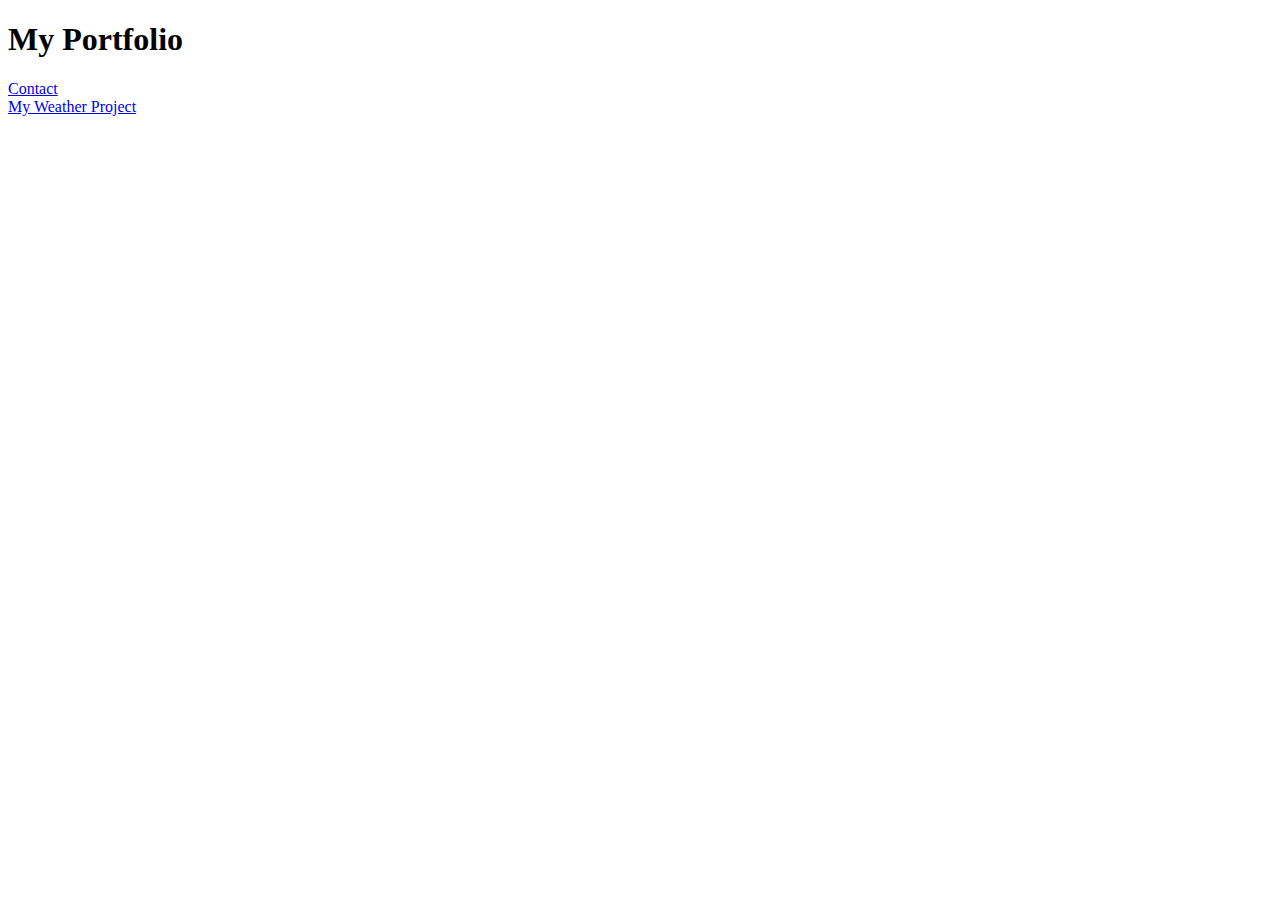
==== index.html @ 58b10f61 "Created pages in HTML" ====
<!DOCTYPE html>
<html lang="en">
  <head>
    <meta charset="UTF-8" />
    <meta http-equiv="X-UA-Compatible" content="IE=edge" />
    <meta name="viewport" content="width=device-width, initial-scale=1.0" />
    <title>Document</title>
  </head>
  <body>
    <h1>My Portfolio</h1>
    <a href="contact.html">Contact </a>
    <br />
    <a href="project/weather.html"> My Weather Project </a>
  </body>
</html>
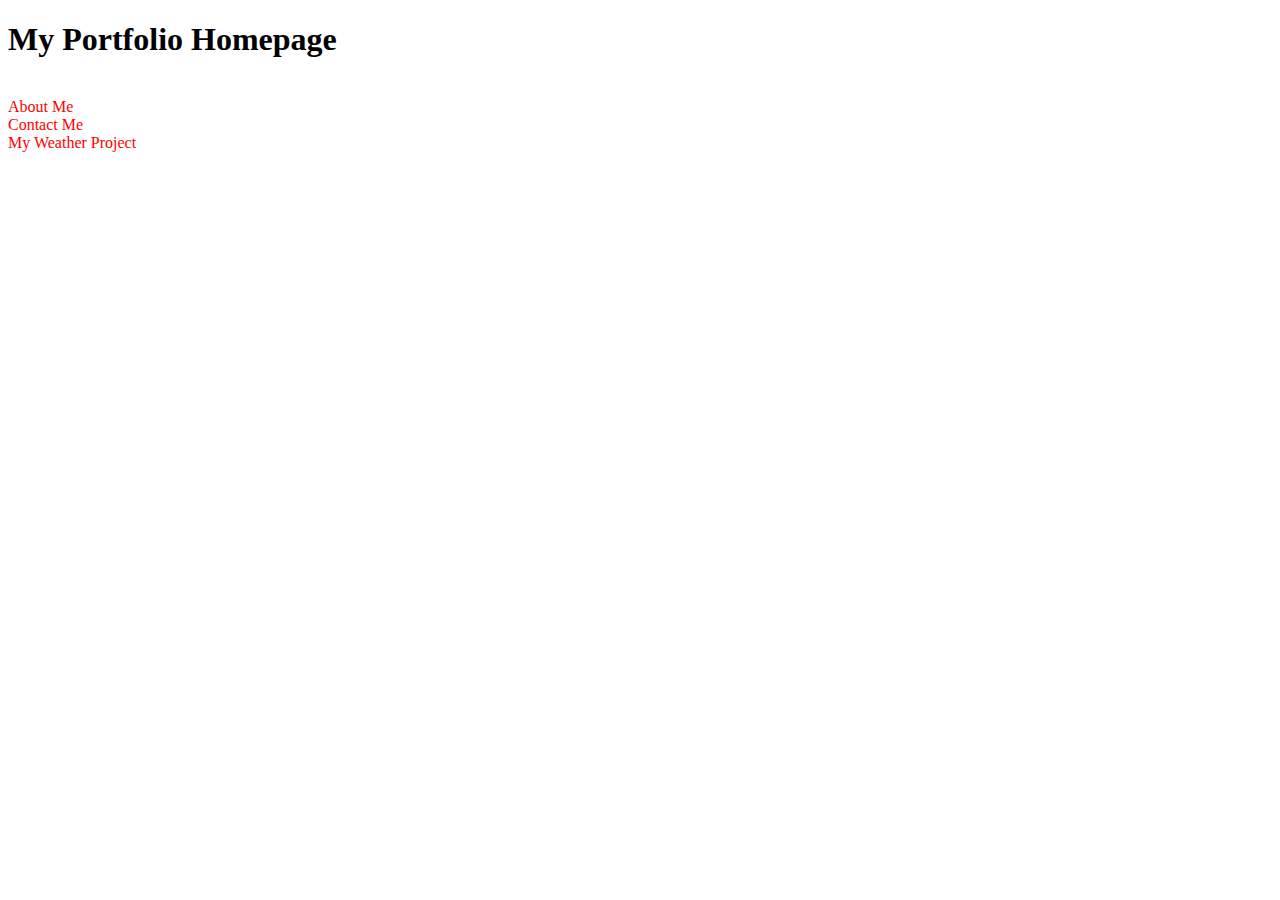
==== commit 7848fafc: "Created About me w/ Contact info added incl email, css on each page" ====
--- a/index.html
+++ b/index.html
@@ -5,10 +5,26 @@
     <meta http-equiv="X-UA-Compatible" content="IE=edge" />
     <meta name="viewport" content="width=device-width, initial-scale=1.0" />
     <title>Document</title>
+    <style>
+      a {
+        color: red;
+        text-decoration: none;
+      }
+      a:hover {
+        color: blue;
+        text-decoration: underline;
+      }
+      a:visited {
+        color: orange;
+      }
+    </style>
   </head>
   <body>
-    <h1>My Portfolio</h1>
-    <a href="contact.html">Contact </a>
+    <h1>My Portfolio Homepage</h1>
+    <br />
+    <a href="about-me.html"> About Me</a>
+    <br />
+    <a href="about-me.html#contact-me">Contact Me </a>
     <br />
     <a href="project/weather.html"> My Weather Project </a>
   </body>
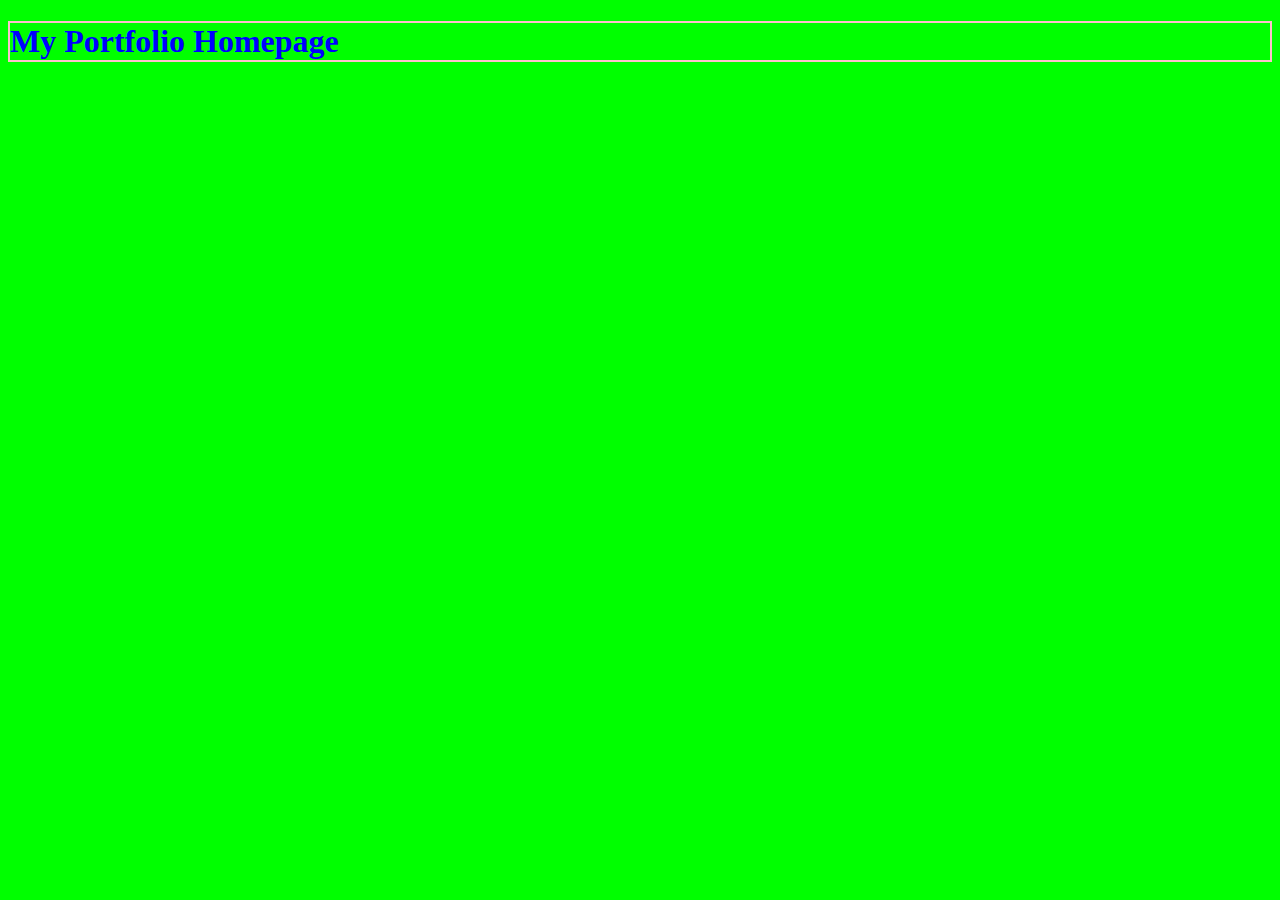
==== commit a57bd489: "Playing w/ CSS variables" ====
--- a/index.html
+++ b/index.html
@@ -5,19 +5,7 @@
     <meta http-equiv="X-UA-Compatible" content="IE=edge" />
     <meta name="viewport" content="width=device-width, initial-scale=1.0" />
     <title>Document</title>
-    <style>
-      a {
-        color: red;
-        text-decoration: none;
-      }
-      a:hover {
-        color: blue;
-        text-decoration: underline;
-      }
-      a:visited {
-        color: orange;
-      }
-    </style>
+    <link rel="stylesheet" href="src/styles.css" />
   </head>
   <body>
     <h1>My Portfolio Homepage</h1>
--- a/src/styles.css
+++ b/src/styles.css
@@ -0,0 +1,27 @@
+:root {
+  --text-decoration: underline;
+  --primary-color: lime;
+  --hover-color: blue;
+  --border: 2px solid pink;
+}
+
+html {
+  background-color: var(--primary-color);
+}
+
+a {
+  color: var(--primary-color);
+  text-decoration: var(--text-decoration);
+}
+a:hover {
+  color: var(--hover-color);
+  text-decoration: var(--text-decoration);
+}
+a:visited {
+  color: orange;
+}
+
+h1 {
+  color: var(--hover-color);
+  border: var(--border);
+}
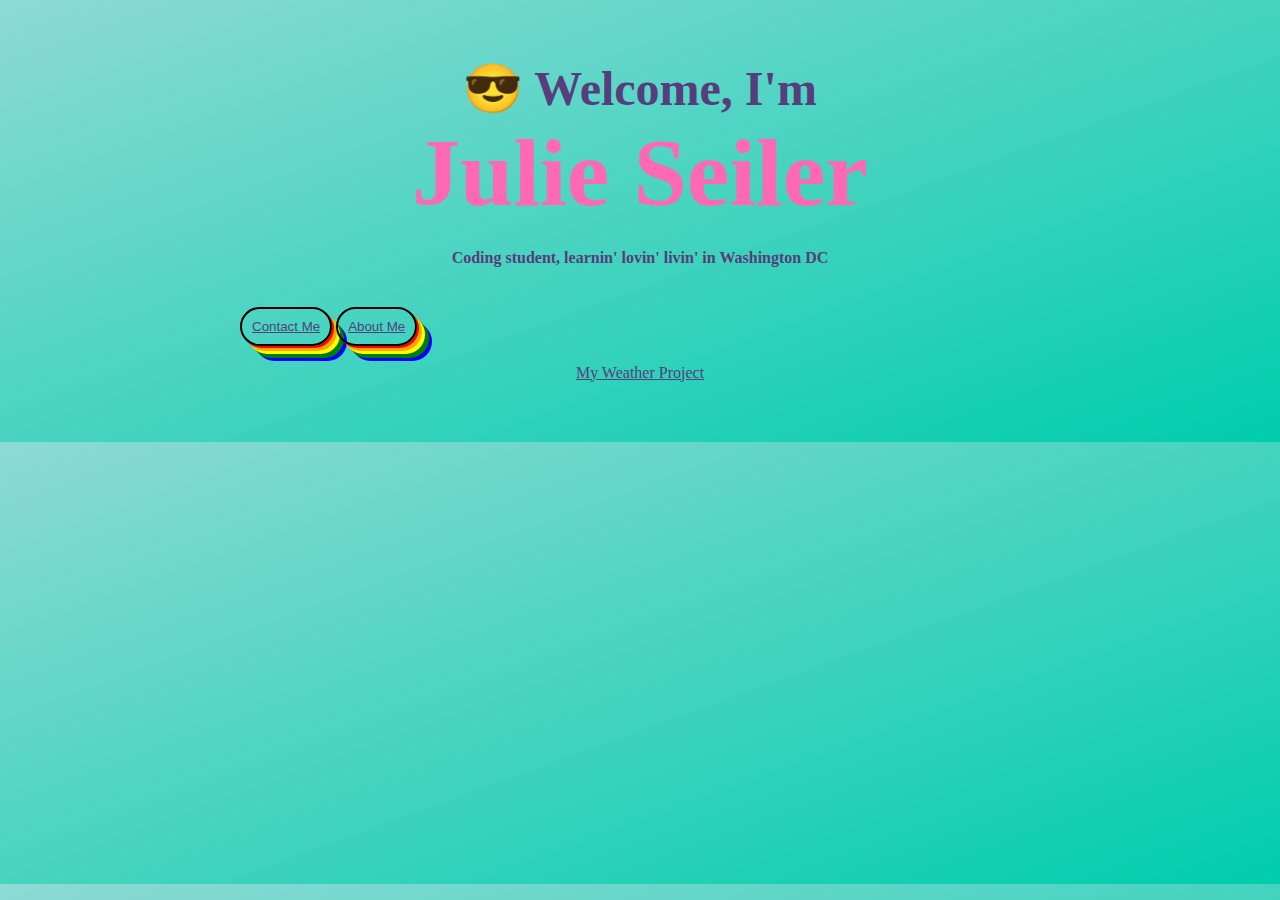
==== commit 8f61e658: "Button and edits" ====
--- a/index.html
+++ b/index.html
@@ -8,11 +8,15 @@
     <link rel="stylesheet" href="src/styles.css" />
   </head>
   <body>
-    <h1>My Portfolio Homepage</h1>
+    <h2>😎 Welcome, I'm</h2>
+    <h1>Julie Seiler</h1>
+    <h4>Coding student, learnin' lovin' livin' in Washington DC</h4>
     <br />
-    <a href="about-me.html"> About Me</a>
+    <button><a href="about-me.html#contact-me">Contact Me </a></button>
+
+    <button><a href="about-me.html"> About Me</a></button>
     <br />
-    <a href="about-me.html#contact-me">Contact Me </a>
+
     <br />
     <a href="project/weather.html"> My Weather Project </a>
   </body>
--- a/src/styles.css
+++ b/src/styles.css
@@ -1,27 +1,71 @@
 :root {
   --text-decoration: underline;
-  --primary-color: lime;
-  --hover-color: blue;
-  --border: 2px solid pink;
+  --font-weight: 400;
+  --primary-color: #563d7c;
+  --second-color: black;
+  --hover-color: hotpink;
+  --background-color-light: #8ddad5;
+  --gradient: linear-gradient(-20deg, #00cdac 0%, #8ddad5 100%);
+  --text-align: center;
+  --display-block: block;
 }
 
-html {
-  background-color: var(--primary-color);
+body {
+  background: var(--gradient);
+  margin: 60px auto;
+  max-width: 800px;
 }
 
 a {
   color: var(--primary-color);
   text-decoration: var(--text-decoration);
+  font-weight: var(--font-weight);
+  text-align: var(--text-align);
+  display: var(--display-block);
 }
 a:hover {
-  color: var(--hover-color);
+  color: var(--second-color);
+
   text-decoration: var(--text-decoration);
-}
-a:visited {
-  color: orange;
+  font-weight: var(--font-weight);
 }
 
 h1 {
   color: var(--hover-color);
   border: var(--border);
+  text-align: var(--text-align);
+  font-size: 96px;
+  margin: 0;
 }
+
+h2 {
+  color: var(--primary-color);
+  text-align: var(--text-align);
+  font-size: 48px;
+  margin: 0;
+}
+button {
+  text-align: var(--text-align);
+  display: inline;
+  background-color: var(--gradient);
+  border-radius: 25px;
+  border: 2px solid black;
+  padding: 10px;
+  cursor: pointer;
+  box-shadow: 2px 2px red, 5px 5px orange, 8px 8px yellow, 12px 12px green,
+    15px 15px blue;
+}
+
+button:hover {
+  background-color: var(--hover-color);
+}
+
+h3 {
+  display: var(--display-block);
+  text-align: var(--text-align);
+}
+
+h4 {
+  color: var(--primary-color);
+  text-align: var(--text-align);
+}
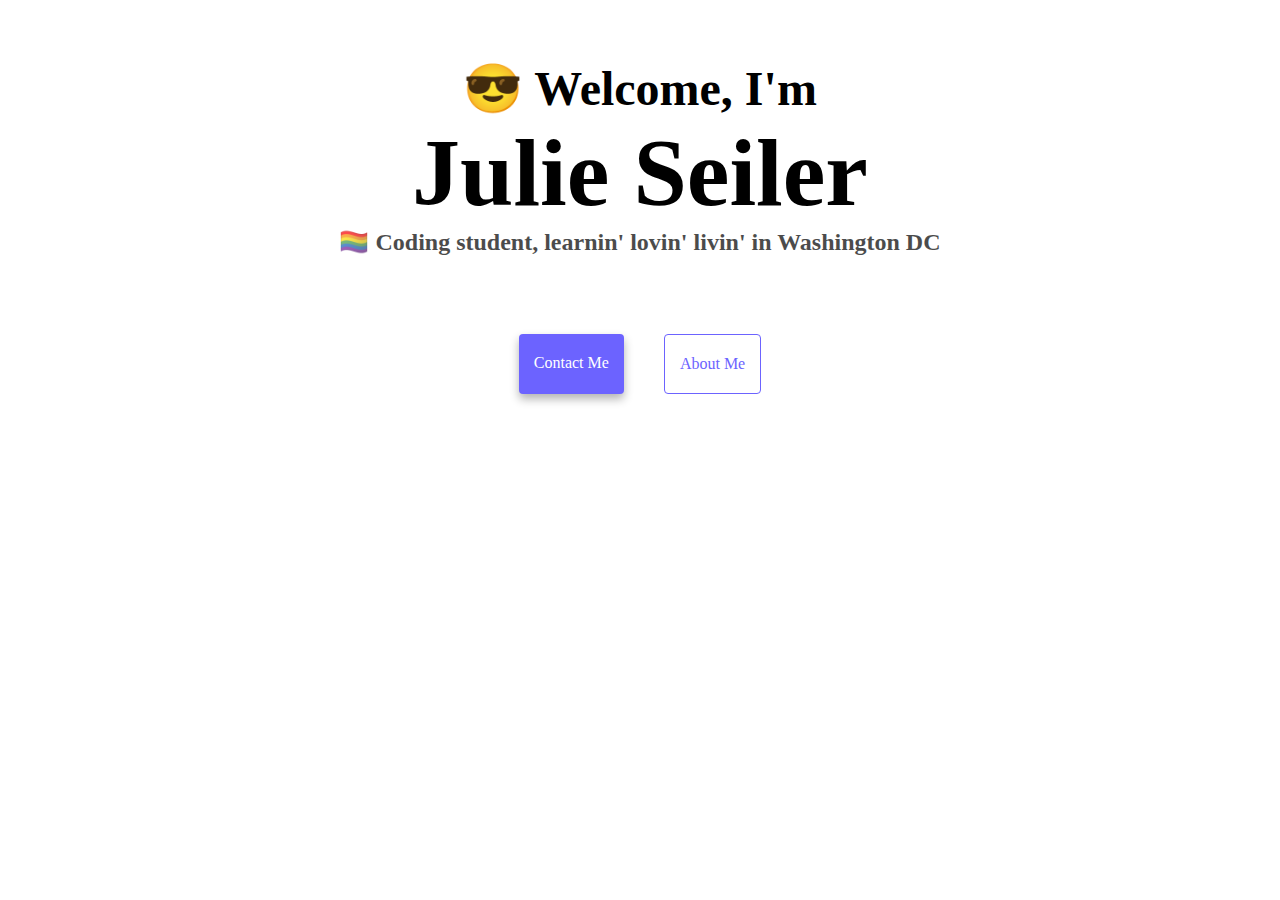
==== commit af40f10c: "Redo for homework" ====
--- a/index.html
+++ b/index.html
@@ -10,14 +10,14 @@
   <body>
     <h2>😎 Welcome, I'm</h2>
     <h1>Julie Seiler</h1>
-    <h4>Coding student, learnin' lovin' livin' in Washington DC</h4>
+    <h3>🏳️‍🌈 Coding student, learnin' lovin' livin' in Washington DC</h3>
     <br />
-    <button><a href="about-me.html#contact-me">Contact Me </a></button>
+    <div class="buttons-homepage">
+      <a href="about-me.html#contact-me" class="contact-link">Contact Me </a>
 
-    <button><a href="about-me.html"> About Me</a></button>
+      <a href="about-me.html" class="about-link"> About Me</a>
+      <br />
+    </div>
     <br />
-
-    <br />
-    <a href="project/weather.html"> My Weather Project </a>
   </body>
 </html>
--- a/src/styles.css
+++ b/src/styles.css
@@ -1,21 +1,12 @@
 :root {
-  --text-decoration: underline;
-  --font-weight: 400;
-  --primary-color: #563d7c;
-  --second-color: black;
-  --hover-color: hotpink;
-  --background-color-light: #8ddad5;
-  --gradient: linear-gradient(-20deg, #00cdac 0%, #8ddad5 100%);
-  --text-align: center;
-  --display-block: block;
+  --primary-color: #6c63ff;
+  --secondary-color: #f5f2fe;
+  --box-shadow: 0 5px 10px rgba(0, 0, 0, 0.3);
 }
-
 body {
-  background: var(--gradient);
   margin: 60px auto;
   max-width: 800px;
 }
-
 a {
   color: var(--primary-color);
   text-decoration: var(--text-decoration);
@@ -23,49 +14,95 @@
   text-align: var(--text-align);
   display: var(--display-block);
 }
-a:hover {
-  color: var(--second-color);
 
-  text-decoration: var(--text-decoration);
-  font-weight: var(--font-weight);
+.buttons-homepage {
+  display: flex;
+  margin-top: 40px;
+  justify-content: center;
+}
+
+.buttons-homepage a {
+  margin: 20px;
+  border-radius: 4px;
+  padding: 20px 15px;
+  text-decoration: none;
+  text-transform: capitalize;
+}
+.facts {
+  border: 3px solid var(--hover-color);
+  padding: 10px;
+  flex: 1;
+}
+
+.contact-link {
+  background: var(--primary-color);
+  box-shadow: var(--box-shadow);
+  color: white;
+}
+
+.about-link {
+  color: var(--primary-color);
+  border: 1px solid var(--primary-color);
+}
+
+h1,
+h2,
+h3 {
+  text-align: center;
+  margin: 0;
 }
 
 h1 {
-  color: var(--hover-color);
-  border: var(--border);
-  text-align: var(--text-align);
   font-size: 96px;
-  margin: 0;
 }
 
 h2 {
-  color: var(--primary-color);
-  text-align: var(--text-align);
   font-size: 48px;
-  margin: 0;
-}
-button {
-  text-align: var(--text-align);
-  display: inline;
-  background-color: var(--gradient);
-  border-radius: 25px;
-  border: 2px solid black;
-  padding: 10px;
-  cursor: pointer;
-  box-shadow: 2px 2px red, 5px 5px orange, 8px 8px yellow, 12px 12px green,
-    15px 15px blue;
-}
-
-button:hover {
-  background-color: var(--hover-color);
 }
 
 h3 {
-  display: var(--display-block);
-  text-align: var(--text-align);
+  font-size: 24px;
+  opacity: 0.7;
 }
 
-h4 {
+.homepage-link {
   color: var(--primary-color);
-  text-align: var(--text-align);
+  text-align: center;
+  display: block;
+  text-decoration: underline;
 }
+
+.about-me-info {
+  display: flex;
+  margin: 30px 0;
+}
+
+.about-me-info p {
+  margin: 10px;
+}
+
+p {
+  background: var(--secondary-color);
+  padding: 20px;
+  border-radius: 4px;
+  font-size: 18px;
+  line-height: 1.5;
+  text-align: center;
+}
+
+.legally {
+  font-weight: bold;
+  font-style: italic;
+}
+
+.email-link {
+  display: flex;
+  justify-content: center;
+  color: var(--primary-color);
+  font-size: 28px;
+  text-decoration: none;
+}
+
+.email-link:hover {
+  text-decoration: underline;
+}
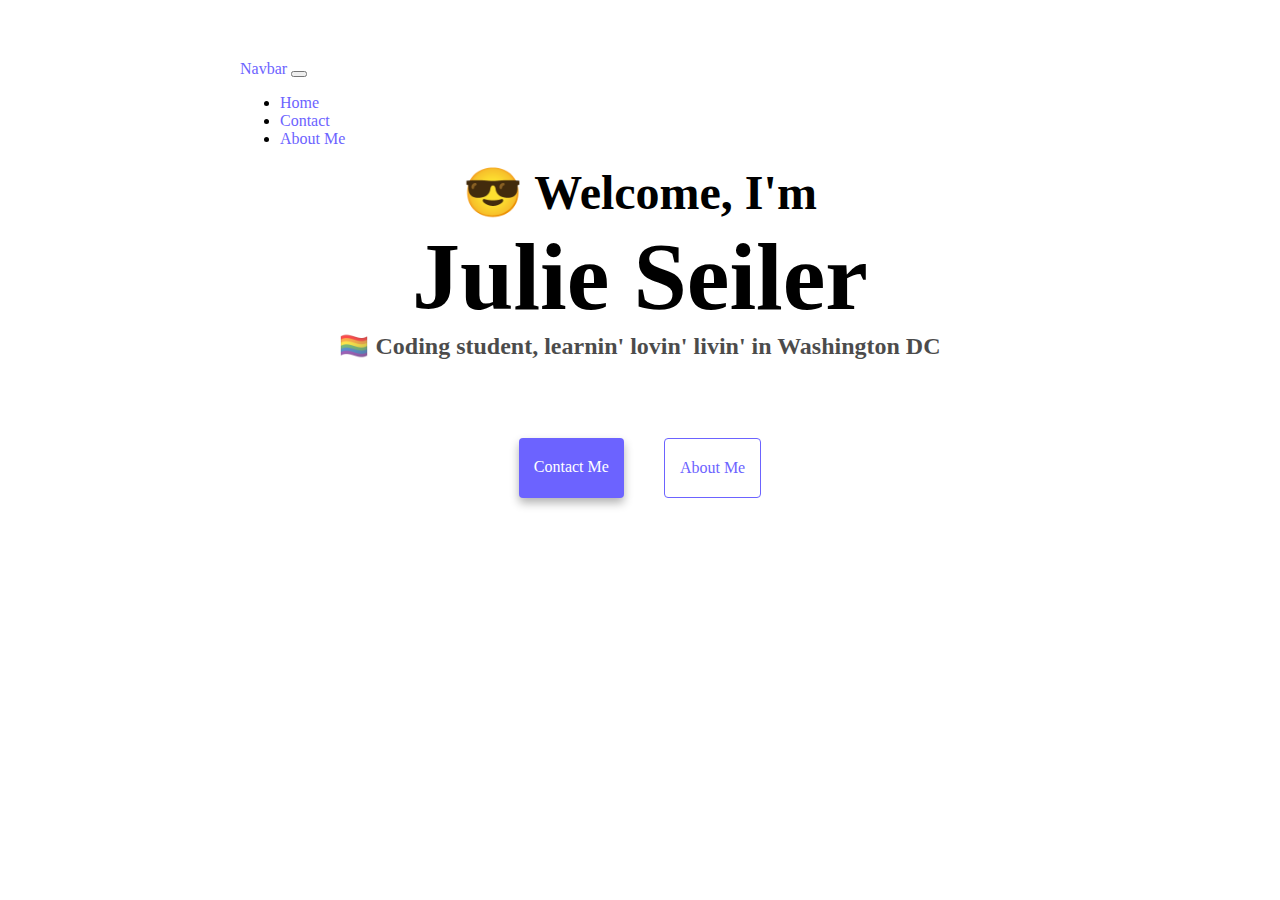
==== commit 9e97671f: "Update index.html" ====
--- a/index.html
+++ b/index.html
@@ -5,11 +5,53 @@
     <meta http-equiv="X-UA-Compatible" content="IE=edge" />
     <meta name="viewport" content="width=device-width, initial-scale=1.0" />
     <title>Document</title>
+    <link
+      href="https://cdn.jsdelivr.net/npm/bootstrap@5.1.3/dist/css/bootstrap.min.css"
+      rel="stylesheet"
+      integrity="sha384-1BmE4kWBq78iYhFldvKuhfTAU6auU8tT94WrHftjDbrCEXSU1oBoqyl2QvZ6jIW3"
+      crossorigin="anonymous"
+    />
+    <script
+      src="https://cdn.jsdelivr.net/npm/bootstrap@5.1.3/dist/js/bootstrap.bundle.min.js"
+      integrity="sha384-ka7Sk0Gln4gmtz2MlQnikT1wXgYsOg+OMhuP+IlRH9sENBO0LRn5q+8nbTov4+1p"
+      crossorigin="anonymous"
+    ></script>
     <link rel="stylesheet" href="src/styles.css" />
   </head>
   <body>
+    <nav class="navbar navbar-expand-lg navbar-dark bg-success">
+      <div class="container-fluid">
+        <a class="navbar-brand" href="#">Navbar</a>
+        <button
+          class="navbar-toggler"
+          type="button"
+          data-bs-toggle="collapse"
+          data-bs-target="#navbarNav"
+          aria-controls="navbarNav"
+          aria-expanded="false"
+          aria-label="Toggle navigation"
+        >
+          <span class="navbar-toggler-icon"></span>
+        </button>
+        <div class="collapse navbar-collapse" id="navbarNav">
+          <ul class="navbar-nav">
+            <li class="nav-item">
+              <a class="nav-link active" aria-current="page" href="index.html"
+                >Home</a
+              >
+            </li>
+            <li class="nav-item">
+              <a class="nav-link" href="about-me.html#contact-me">Contact </a>
+            </li>
+            <li class="nav-item">
+              <a class="nav-link" href="about-me.html">About Me</a>
+            </li>
+          </ul>
+        </div>
+      </div>
+    </nav>
     <h2>😎 Welcome, I'm</h2>
-    <h1>Julie Seiler</h1>
+    <h1 class="border">Julie Seiler</h1>
     <h3>🏳️‍🌈 Coding student, learnin' lovin' livin' in Washington DC</h3>
     <br />
     <div class="buttons-homepage">
